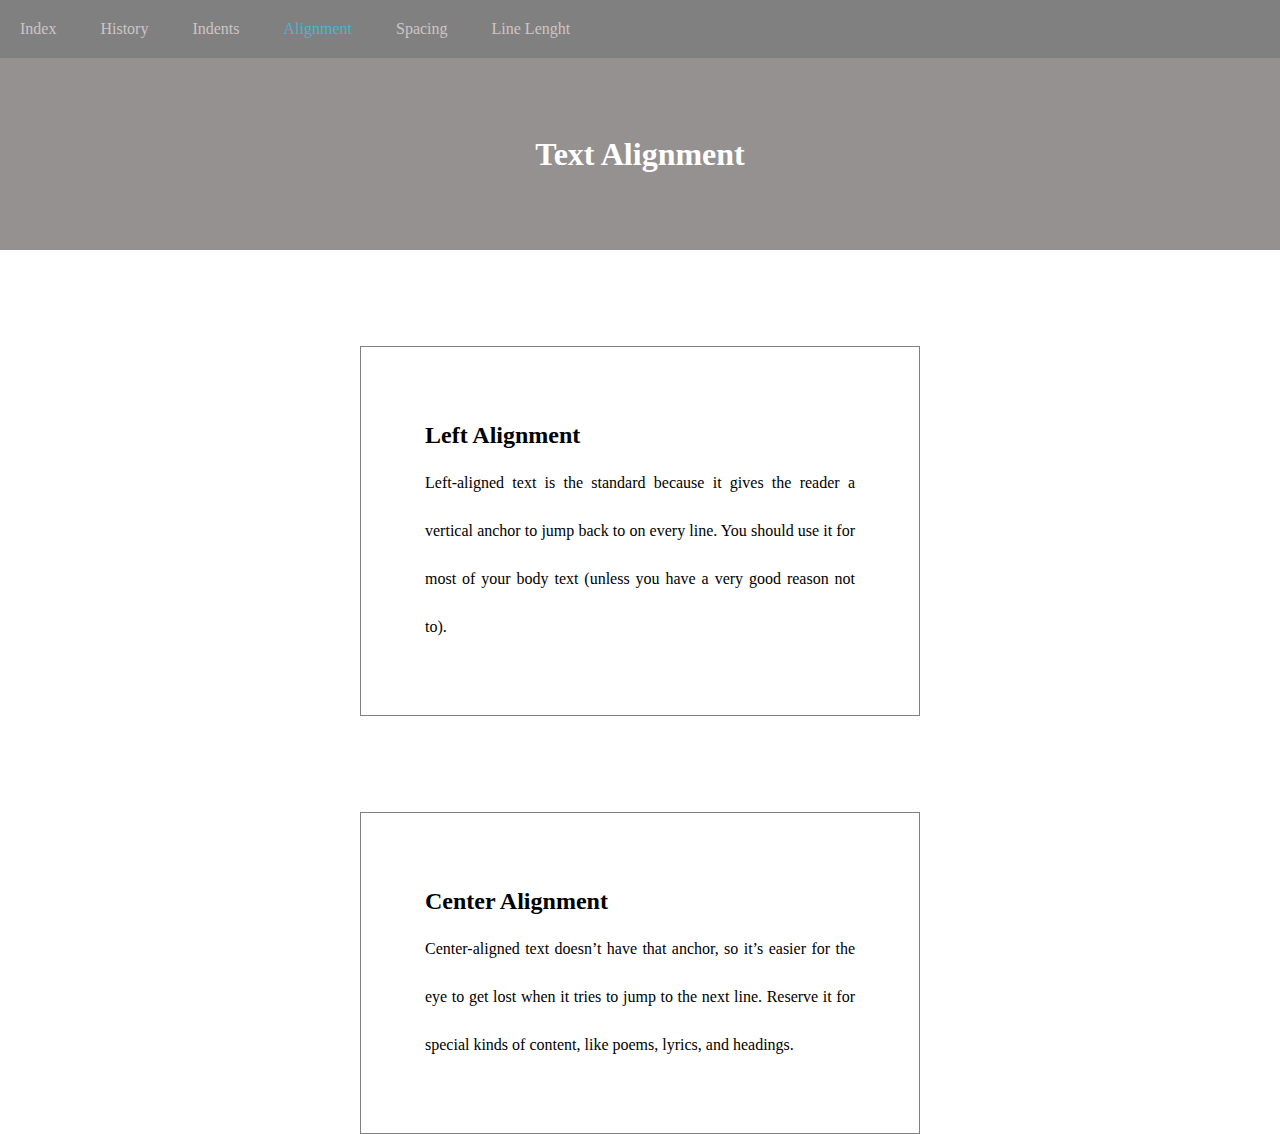
==== alignment.html @ 92e44464 "1st commit" ====
<!DOCTYPE html>
<html lang="en">
<head>
    <meta charset="UTF-8">
    <meta http-equiv="X-UA-Compatible" content="IE=edge">
    <meta name="viewport" content="width=device-width, initial-scale=1.0">
    <title>Document</title>
    <link rel="stylesheet" href="style.css
    ">
    <link rel="stylesheet"   href="https://fonts.googleapis.com/css?family=Alfa+Slab+One|Droid+Sans+Mono|Lato|Libre+Baskerville|Lobster|Questrial|Rokkitt|Rufina|Sorts+Mill+Goudy|UnifrakturMaguntia">
</head>
<body>
    <nav>
        <ul>
            <li> <a class="index" href="index.html">Index</a> </li>
            <li> <a class="history" href="history.html">History</a> </li>
            <li> <a class="indents" href="Indents.html">Indents</a> </li>
            <li class="alignment">Alignment</a> </li>
            <li> <a class="spacing" href="spacing.html">Spacing</a> </li>
            <li> <a class="line-lenght" href="line-lenght.html">Line Lenght</a> </li>
        </ul>
    </nav>

    <div class="box0"   >
        <h1>Text Alignment </h1>
    </div>

    <div class="box" >
    <h2>Left Alignment</h2>

    <p>Left-aligned text is the standard because it gives the reader a
        vertical anchor to jump back to on every line. You should use it for
        most of your body text (unless you have a very good reason not to).
        </p>
    </div>

    <div class="box" >
        <h2>Center Alignment</h2>
    
       <p>Center-aligned text doesn’t have that anchor, so it’s easier for the
        eye to get lost when it tries to jump to the next line. Reserve it for
        special kinds of content, like poems, lyrics, and headings.
        </p>
    
    <div class="box1"></div>

        </div>

</body>
</html>
---- style.css ----
* {
    box-sizing: border-box;
    margin: 0;
    padding: 0;
}

li {
    display: inline-block;
    padding: 20px;
    color: rgb(70, 182, 211);
    
}

nav {
    background-color: gray;
}

/* LINKS */

a:link, a:visited {
    text-decoration: none;
    color: rgb(206, 197, 197);
}

a:hover {
    background-color:whitesmoke;
    padding: 1rem;
    color: black;
    text-transform: uppercase;
    font-weight: 700 ;
}

a:active {
    color: yellow;
}


/* CONTENT */


.box0 {
    background-color: rgb(149, 145, 145);
}

h1 {
    color: white ;
    text-align: center;
    line-height:12rem;
}


.box {
    max-width: 560px;
    margin: auto;
    line-height: 3rem;
    border: solid 1px gray;
    padding: 5%;
    margin-top: 6rem;
}

.roboto {
    font-family: 'Roboto', sans-serif;

}

.sans {
    font-family: sans-serif;
}

p {
    text-align: justify;
}

.gothic {
    font-family: 'UnifrakturMaguntia';

}

.serif {
    font-family: 'Rufina', serif;;
}

.boxred {
    border: red solid 1px;
    max-width: 560px;
    margin: auto;
    line-height: 3rem;
    padding: 5%;
    margin-top: 6rem;
}

.indent {
    text-indent: 40px;
}

.botton-margin {
    margin-bottom: 40px;
}
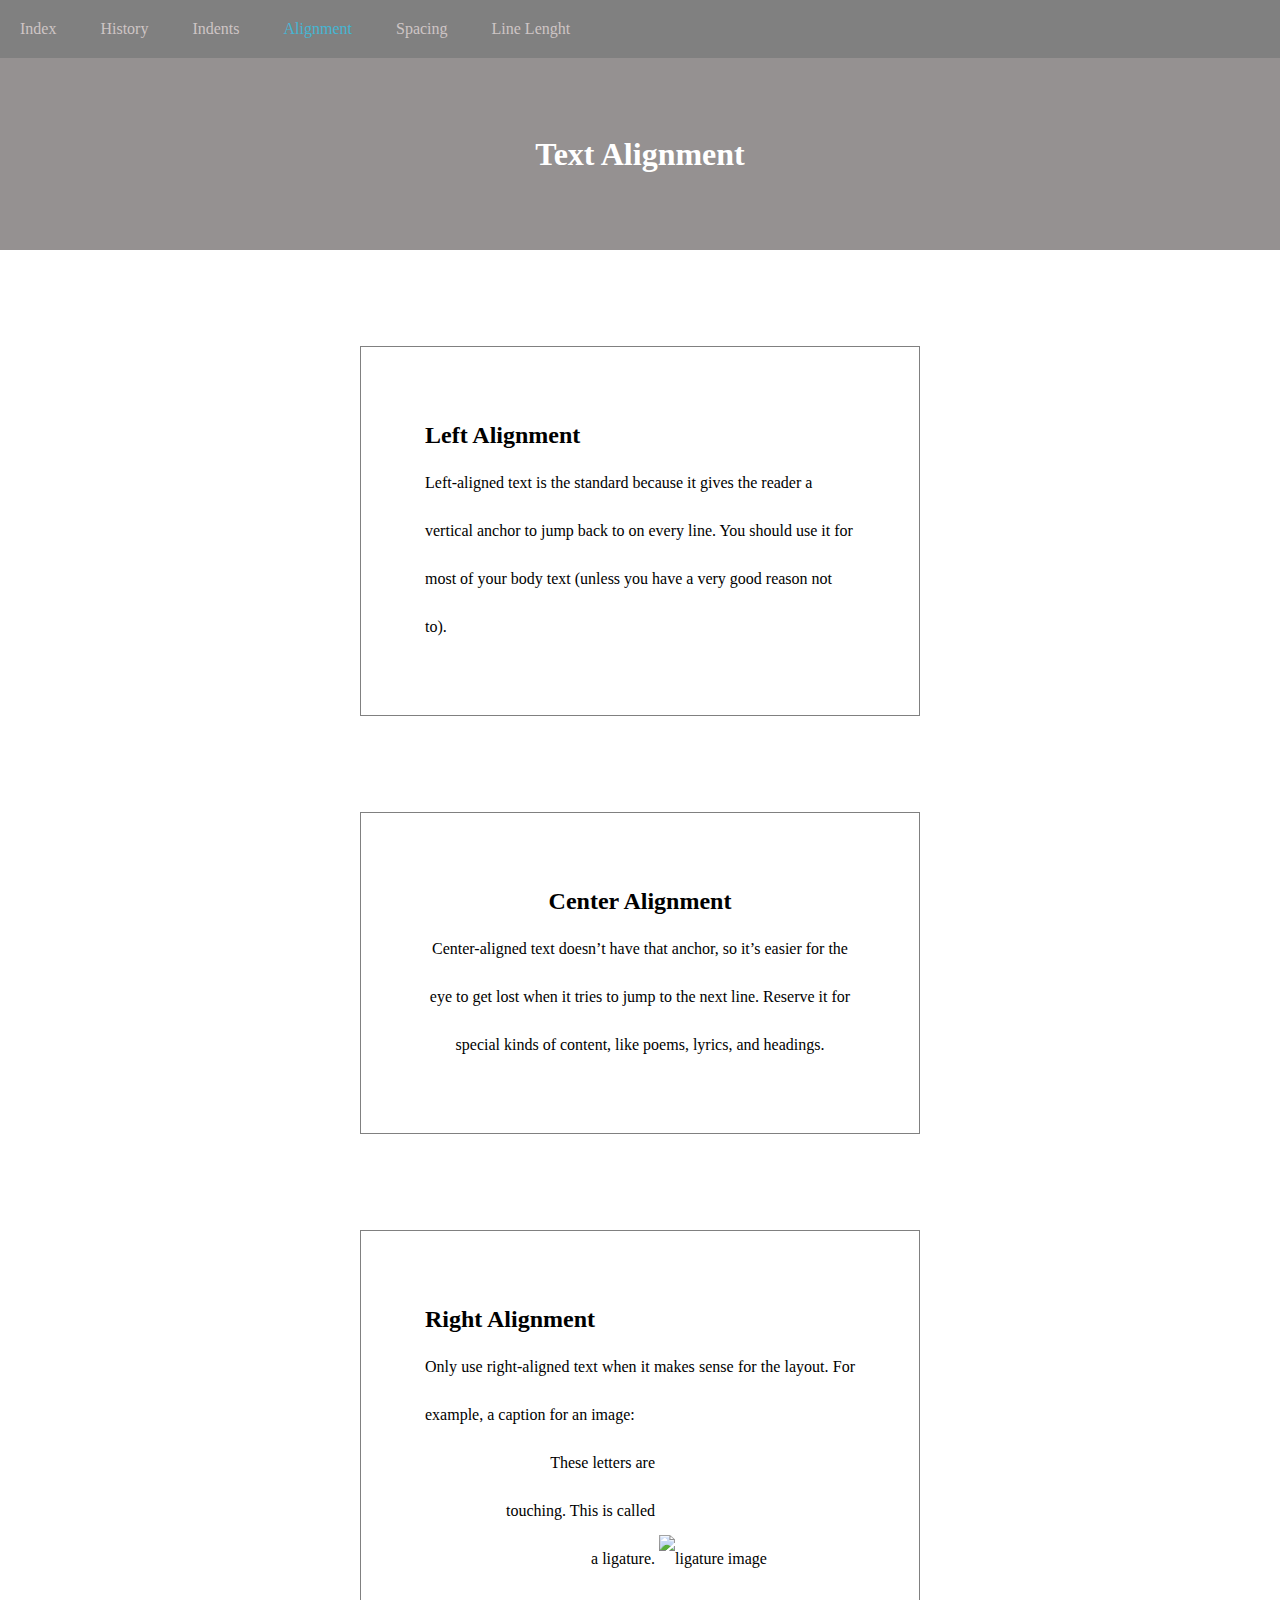
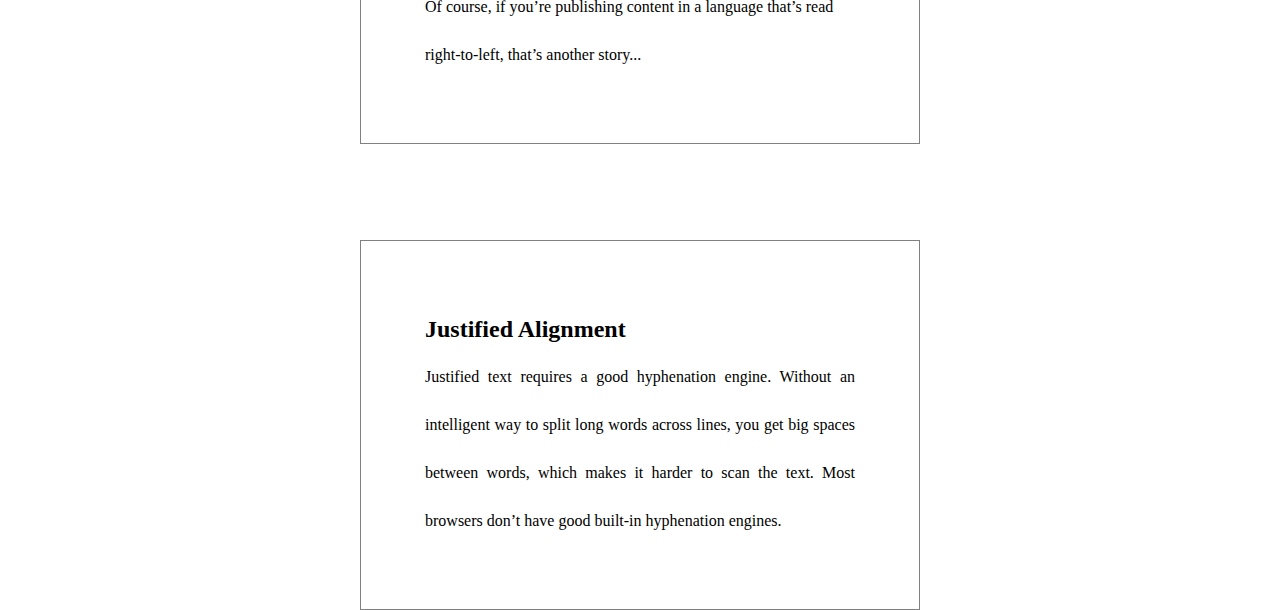
==== commit 3206dd70: "2nd commit" ====
--- a/alignment.html
+++ b/alignment.html
@@ -25,7 +25,7 @@
         <h1>Text Alignment </h1>
     </div>
 
-    <div class="box" >
+    <div class="box left" >
     <h2>Left Alignment</h2>
 
     <p>Left-aligned text is the standard because it gives the reader a
@@ -34,17 +34,43 @@
         </p>
     </div>
 
-    <div class="box" >
+    <div class="box center" >
         <h2>Center Alignment</h2>
     
        <p>Center-aligned text doesn’t have that anchor, so it’s easier for the
         eye to get lost when it tries to jump to the next line. Reserve it for
         special kinds of content, like poems, lyrics, and headings.
         </p>
+    </div>
+
+    <div class="box right" >
+        <h2>Right Alignment</h2>
     
-    <div class="box1"></div>
+       <p>Only use right-aligned text when it makes sense for the layout. For
+        example, a caption for an image:
+        
+        <div>
+        <div class="ligature" >
+        These letters are touching. This is called a ligature.    
+        </div>
+
+        <img src="/img/ligature.svg" alt="ligature image">    
 
         </div>
 
+        Of course, if you’re publishing content in a language that’s read
+        right-to-left, that’s another story...</p>      
+    </div>
+
+    <div class="box justified" >
+        <h2>Justified Alignment</h2>
+    
+       <p>Justified text requires a good hyphenation engine. Without an
+        intelligent way to split long words across lines, you get big spaces
+        between words, which makes it harder to scan the text. Most browsers
+        don’t have good built-in hyphenation engines.</p>
+        
+
+    </div>
 </body>
 </html>
--- a/style.css
+++ b/style.css
@@ -95,4 +95,57 @@
 
 .botton-margin {
     margin-bottom: 40px;
+}
+
+.left, .left>p {
+    text-align: left;
+}
+
+.center, .center>p {
+    text-align: center;
+}
+
+.ligature {
+    max-width: 150px;
+    margin-left: 80px;
+    text-align: right;
+    display: inline-block;
+}
+
+.justified, .justified>p {
+    text-align: justified;
+}
+
+.boxblue {
+    border: solid 0.5px blue;
+}
+
+
+.boxblue>h2 {
+    color: blue;
+}
+
+button {
+    background-color: #4a90e2;
+    padding: 10px 50px 10px 50px;
+    margin: 2rem 4rem 2rem 4rem;
+    color: white;
+    font-weight: 700;
+}
+
+.messy>h2, .inconsistent>h2  {
+    color: red;
+}
+
+.messy>p, .inconsistent>p  {
+    line-height: normal;
+    margin-bottom: 1rem;
+}
+
+.inconsistent>button {
+    background-color: #4a90e2;
+    padding: 10px 50px 10px 50px;
+    margin: 0rem 4rem 0rem 4rem;
+    color: white;
+    font-weight: 700;
 }